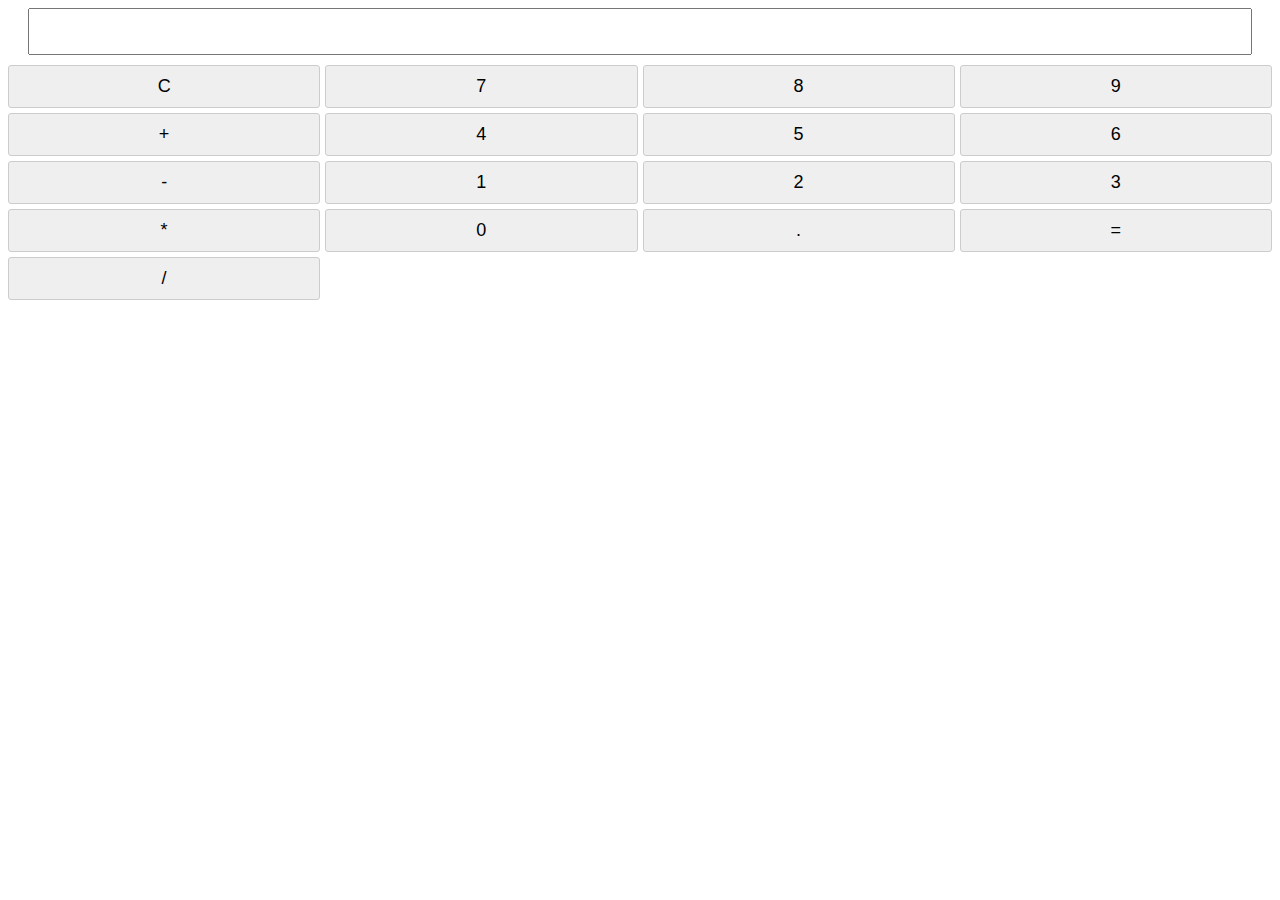
==== calculator.html @ 9f0884fe "first commit" ====
<!DOCTYPE html>
<html lang="en">
<head>
  <meta charset="UTF-8">
  <title>Basic Calculator</title>
  <link rel="stylesheet" href="calculator.css">
</head>
<center>
<body>
  <center>
  <div class="calculator">
    <input type="text" id="display" readonly>
    <div class="keys">
      <button onclick="clearDisplay()">C</button>
      <button onclick="appendToDisplay('7')">7</button>
      <button onclick="appendToDisplay('8')">8</button>
      <button onclick="appendToDisplay('9')">9</button>
      <button onclick="appendToDisplay('+')">+</button>
      <button onclick="appendToDisplay('4')">4</button>
      <button onclick="appendToDisplay('5')">5</button>
      <button onclick="appendToDisplay('6')">6</button>
      <button onclick="appendToDisplay('-')">-</button>
      <button onclick="appendToDisplay('1')">1</button>
      <button onclick="appendToDisplay('2')">2</button>
      <button onclick="appendToDisplay('3')">3</button>
      <button onclick="appendToDisplay('*')">*</button>
      <button onclick="appendToDisplay('0')">0</button>
      <button onclick="appendToDisplay('.')">.</button>
      <button onclick="calculate()">=</button>
      <button onclick="appendToDisplay('/')">/</button>
    </div>
  </div>
</center>
</body>
</center>
</html>
---- calculator.css ----
body {
    font-family: Arial, Helvetica,  sans-serif;
    align-items: center;
    height: 100;
    margin: 100;
  }
  
  calculator {
    border: 1px ;
    align-items: center;
    padding: 20px;
    border-radius: 5px;
  }
  
  #display {
    align-items: center;
    width: 1200px ;
    margin-bottom: 10px;
    padding: 10px;
    font-size: 20px;
  }
  
  .keys {
    display: grid;
    grid-template-columns: repeat(4, 1fr);
    gap: 5px;
  }
  
  button {
    padding: 10px;
    font-size: 18px;
    border: 1px solid #ccc;
    border-radius: 3px;
    cursor: pointer;
  }
  
  button:hover {
    background-color: #f0f0f0;
  }
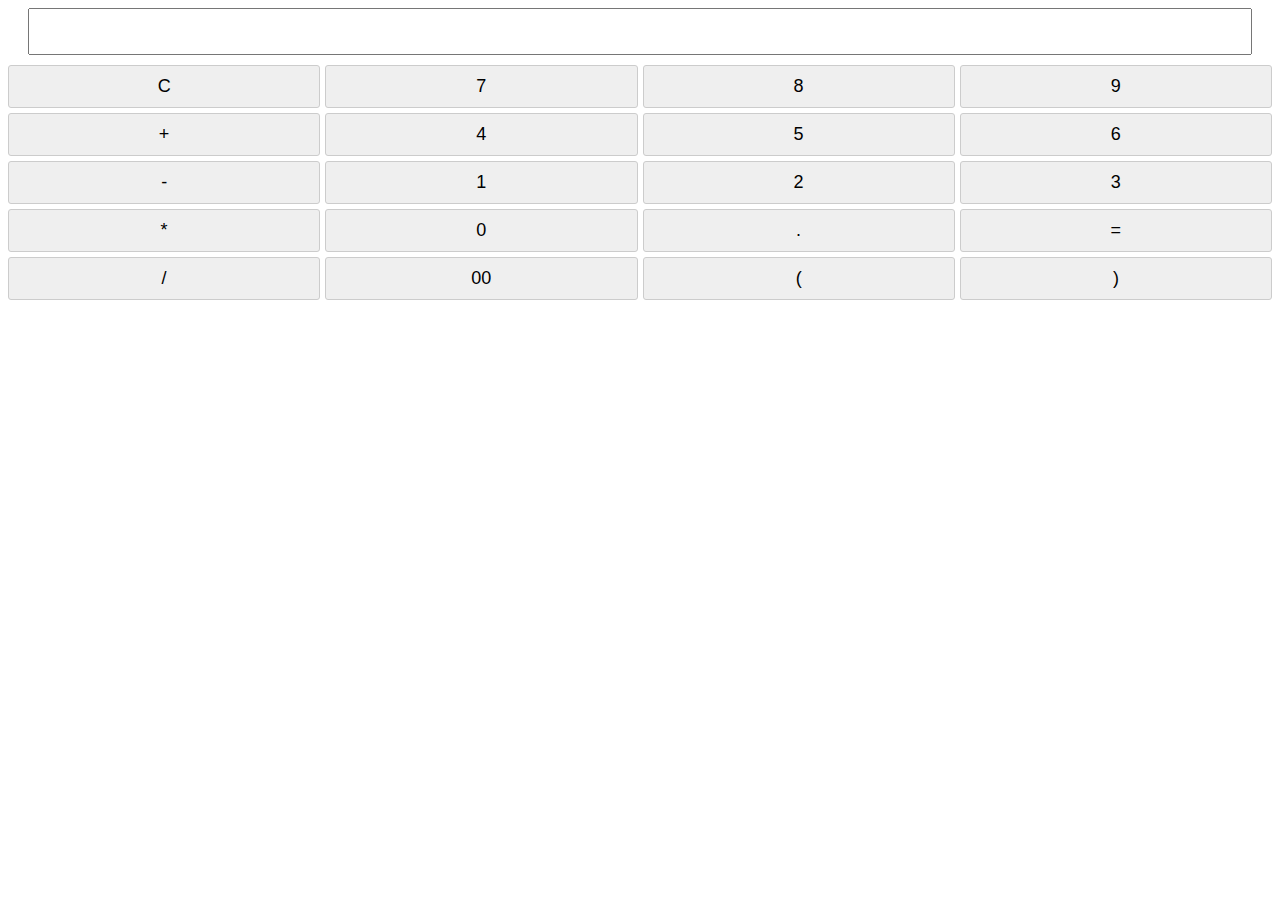
==== commit 9543bef9: "final" ====
--- a/calculator.html
+++ b/calculator.html
@@ -28,6 +28,9 @@
       <button onclick="appendToDisplay('.')">.</button>
       <button onclick="calculate()">=</button>
       <button onclick="appendToDisplay('/')">/</button>
+      <button onclick="appendToDisplay('00')">00</button>
+      <button onclick="appendToDisplay('(')">(</button>
+      <button onclick="appendToDisplay(')')">)</button>
     </div>
   </div>
 </center>
--- a/calculator.css
+++ b/calculator.css
@@ -7,13 +7,11 @@
   
   calculator {
     border: 1px ;
-    align-items: center;
     padding: 20px;
     border-radius: 5px;
   }
   
   #display {
-    align-items: center;
     width: 1200px ;
     margin-bottom: 10px;
     padding: 10px;
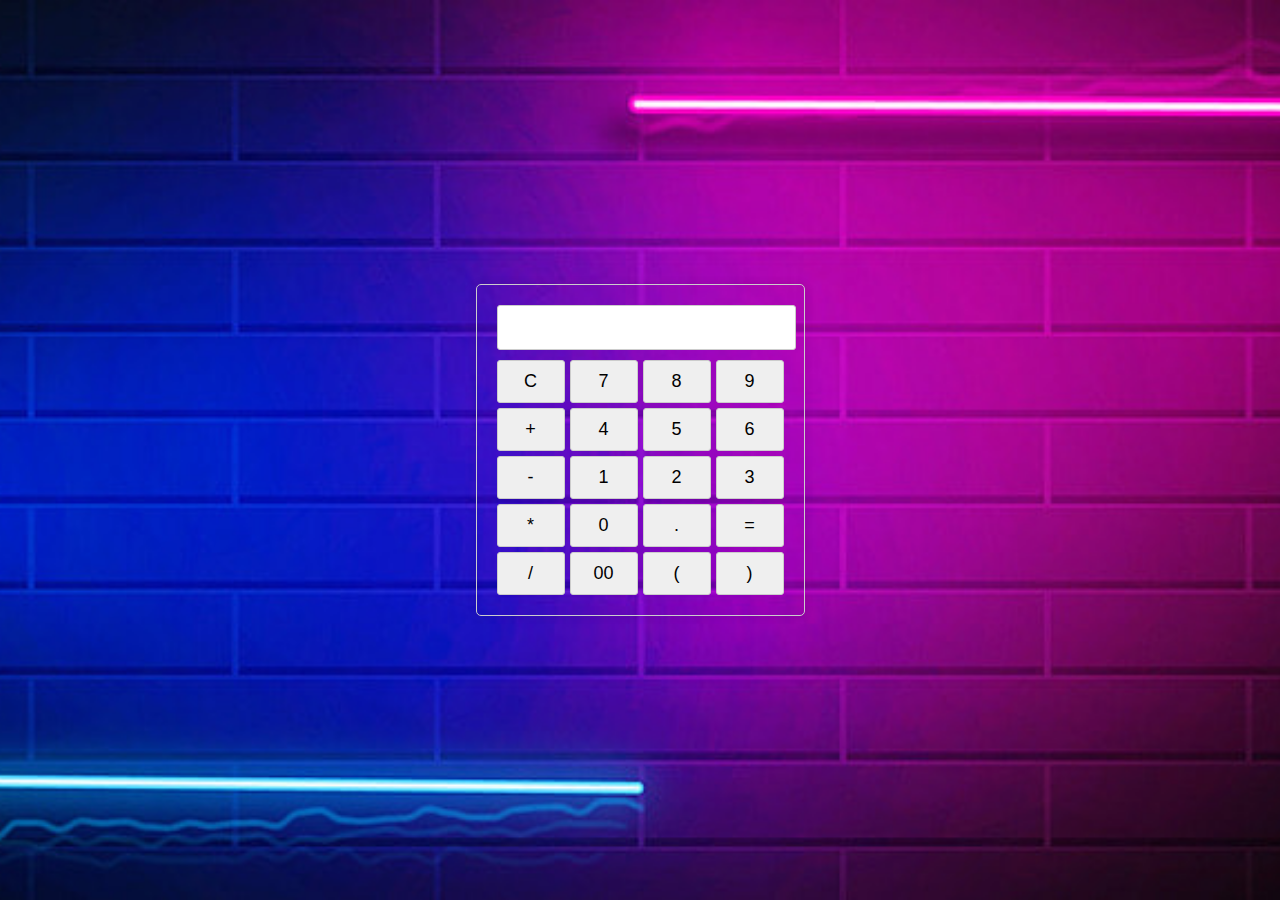
==== commit c500f9fa: "finished" ====
--- a/calculator.html
+++ b/calculator.html
@@ -1,14 +1,14 @@
 <!DOCTYPE html>
-<html lang="en">
+<html>
 <head>
-  <meta charset="UTF-8">
   <title>Basic Calculator</title>
-  <link rel="stylesheet" href="calculator.css">
+  <link rel="stylesheet"  type="text/css"  href="calculator.css">
 </head>
 <center>
-<body>
+<body background="pngtree-modern-double-color-futuristic-neon-background-image_351866.jpg" >
   <center>
   <div class="calculator">
+    <div class="calculator-background">
     <input type="text" id="display" readonly>
     <div class="keys">
       <button onclick="clearDisplay()">C</button>
@@ -31,6 +31,7 @@
       <button onclick="appendToDisplay('00')">00</button>
       <button onclick="appendToDisplay('(')">(</button>
       <button onclick="appendToDisplay(')')">)</button>
+      
     </div>
   </div>
 </center>
--- a/calculator.css
+++ b/calculator.css
@@ -1,37 +1,45 @@
 body {
-    font-family: Arial, Helvetica,  sans-serif;
-    align-items: center;
-    height: 100;
-    margin: 100;
-  }
-  
-  calculator {
-    border: 1px ;
-    padding: 20px;
-    border-radius: 5px;
-  }
-  
-  #display {
-    width: 1200px ;
-    margin-bottom: 10px;
-    padding: 10px;
-    font-size: 20px;
-  }
-  
-  .keys {
-    display: grid;
-    grid-template-columns: repeat(4, 1fr);
-    gap: 5px;
-  }
-  
-  button {
-    padding: 10px;
-    font-size: 18px;
-    border: 1px solid #ccc;
-    border-radius: 3px;
-    cursor: pointer;
-  }
-  
-  button:hover {
-    background-color: #f0f0f0;
-  } +  font-family: Arial, sans-serif;
+  background-image: ('pngtree-modern-double-color-futuristic-neon-background-image_351866.jpg'); /* Replace 'background_image.jpg' with your image path */
+  background-size: cover;
+  background-position: center;
+  display: flex;
+  justify-content: center;
+  align-items: center;
+  height: 100vh;
+  margin: 0;
+}
+
+.calculator {
+  border: 1px solid #ccc;
+  padding: 20px;
+  border-radius: 5px;
+  box-shadow: 0 0 10px rgba(0, 0, 0, 0.1);
+}
+
+#display {
+  width: calc(100% - 10px);
+  margin-bottom: 10px;
+  padding: 10px;
+  font-size: 20px;
+  border: 1px solid #ccc;
+  border-radius: 3px;
+}
+
+.keys {
+  display: grid;
+  grid-template-columns: repeat(4, 1fr);
+  gap: 5px;
+}
+
+button {
+  padding: 10px;
+  font-size: 18px;
+  border: 1px solid #ccc;
+  border-radius: 3px;
+  cursor: pointer;
+}
+
+button:hover {
+  background-color: #f0f0f0;
+}
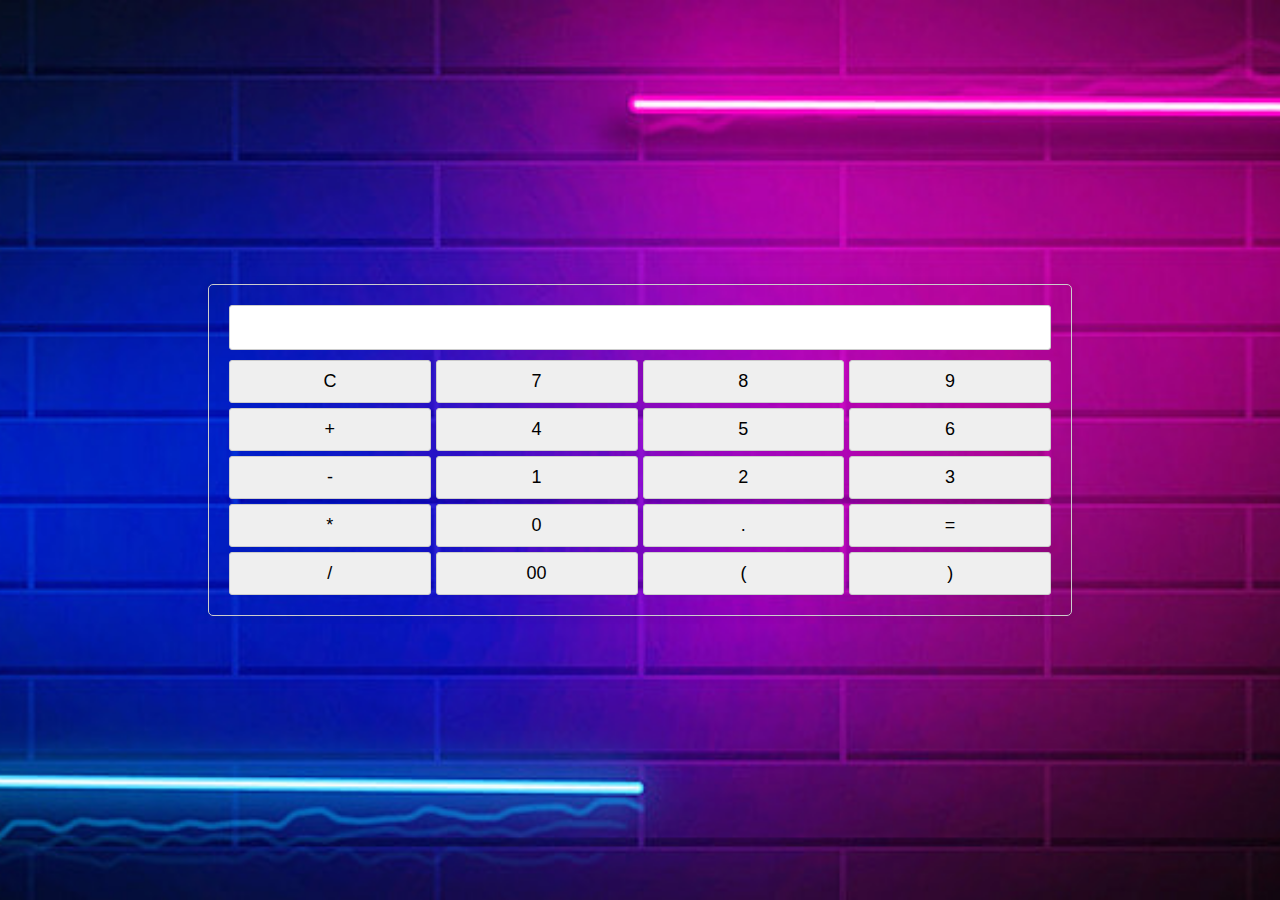
==== commit bff3dbfe: "completed" ====
--- a/calculator.html
+++ b/calculator.html
@@ -38,3 +38,4 @@
 </body>
 </center>
 </html>
+
--- a/calculator.css
+++ b/calculator.css
@@ -18,7 +18,7 @@
 }
 
 #display {
-  width: calc(100% - 10px);
+  width: 800px;
   margin-bottom: 10px;
   padding: 10px;
   font-size: 20px;
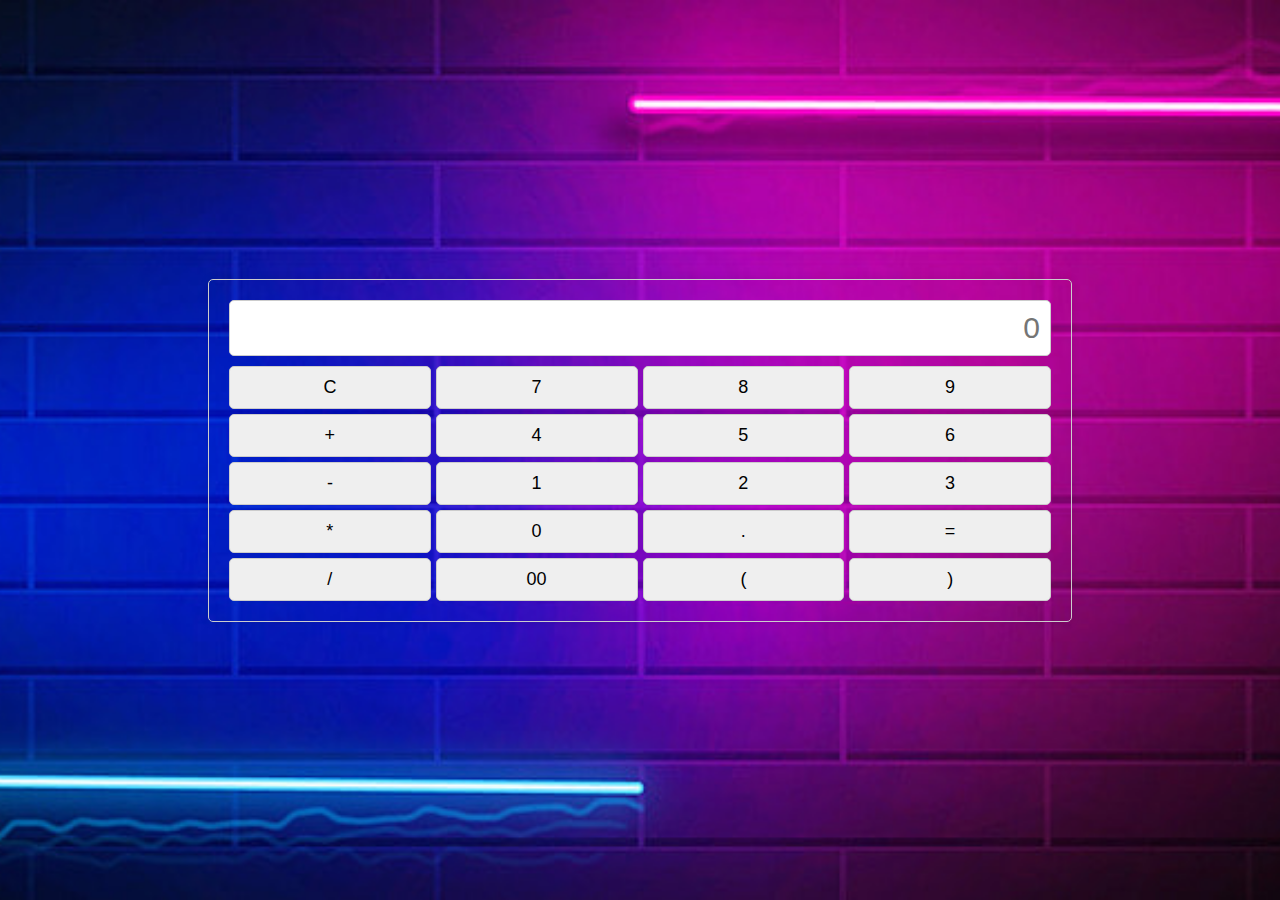
==== commit a59e5b73: "Rename index.html to calculator.html" ====
--- a/calculator.html
+++ b/calculator.html
@@ -2,40 +2,49 @@
 <html>
 <head>
   <title>Basic Calculator</title>
-  <link rel="stylesheet"  type="text/css"  href="calculator.css">
+  <link rel="stylesheet" href="./index.css">
+  <style>
+    body {
+      text-align: center;
+      background-image: url('pngtree-modern-double-color-futuristic-neon-background-image_351866.jpg');
+      background-size: cover;
+      background-repeat: no-repeat;
+    }
+  </style>
 </head>
-<center>
-<body background="pngtree-modern-double-color-futuristic-neon-background-image_351866.jpg" >
-  <center>
+<body>
   <div class="calculator">
     <div class="calculator-background">
-    <input type="text" id="display" readonly>
-    <div class="keys">
-      <button onclick="clearDisplay()">C</button>
-      <button onclick="appendToDisplay('7')">7</button>
-      <button onclick="appendToDisplay('8')">8</button>
-      <button onclick="appendToDisplay('9')">9</button>
-      <button onclick="appendToDisplay('+')">+</button>
-      <button onclick="appendToDisplay('4')">4</button>
-      <button onclick="appendToDisplay('5')">5</button>
-      <button onclick="appendToDisplay('6')">6</button>
-      <button onclick="appendToDisplay('-')">-</button>
-      <button onclick="appendToDisplay('1')">1</button>
-      <button onclick="appendToDisplay('2')">2</button>
-      <button onclick="appendToDisplay('3')">3</button>
-      <button onclick="appendToDisplay('*')">*</button>
-      <button onclick="appendToDisplay('0')">0</button>
-      <button onclick="appendToDisplay('.')">.</button>
-      <button onclick="calculate()">=</button>
-      <button onclick="appendToDisplay('/')">/</button>
-      <button onclick="appendToDisplay('00')">00</button>
-      <button onclick="appendToDisplay('(')">(</button>
-      <button onclick="appendToDisplay(')')">)</button>
+      <input type="text" id="Display" placeholder="0">
+      <div class="keys">
+        <button onclick="clearDisplay()">C</button>
+        <button onclick="Display('7')">7</button>
+        <button onclick="Display('8')">8</button>
+        <button onclick="Display('9')">9</button>
+        <button onclick="Display('+')">+</button>
       
+        <button onclick="Display('4')">4</button>
+        <button onclick="Display('5')">5</button>
+        <button onclick="Display('6')">6</button>
+        <button onclick="Display('-')">-</button>
+      
+        <button onclick="Display('1')">1</button>
+        <button onclick="Display('2')">2</button>
+        <button onclick="Display('3')">3</button>
+        <button onclick="Display('*')">*</button>
+      
+        <button onclick="Display('0')">0</button>
+        <button onclick="Display('.')">.</button>
+        <button onclick="calculate()">=</button>
+        <button onclick="Display('/')">/</button>
+        
+        <button onclick="Display('00')">00</button>
+        <button onclick="Display('(')">(</button>
+        <button onclick="Display (')')">)</button>
+      </div>
     </div>
   </div>
-</center>
+
+  <script src="index.js"></script>
 </body>
-</center>
 </html>
-
--- a/index.css
+++ b/index.css
@@ -0,0 +1,49 @@
+body {
+  font-family: Arial, sans-serif;
+  background-image: ('pngtree-modern-double-color-futuristic-neon-background-image_351866.jpg'); 
+  background-size: cover;
+  background-position: center;
+  display: flex;
+  justify-content: center;
+  align-items: center;
+  height: 100vh;
+  margin: 0;
+}
+
+.calculator {
+  border: 1px solid #ccc;
+  padding: 20px;
+  border-radius: 5px;
+  box-shadow: 0 0 10px rgba(0, 0, 0, 0.1);
+}
+
+#Display {
+  width: 800px;
+  margin-bottom: 10px;
+  padding: 10px;
+  font-size: 30px;
+  border: 1px solid #ccc;
+  border-radius: 5px;
+  text-align: end;
+}
+
+.keys {
+  display: grid;
+  grid-template-columns: repeat(4, 1fr);
+  gap: 5px;
+}
+
+button {
+  padding: 10px;
+  font-size: 18px;
+  border: 1px solid #ccc;
+  border-radius: 5px;
+  cursor: pointer;
+}
+
+button:hover {
+  background-color: grey;
+}
+
+
+
